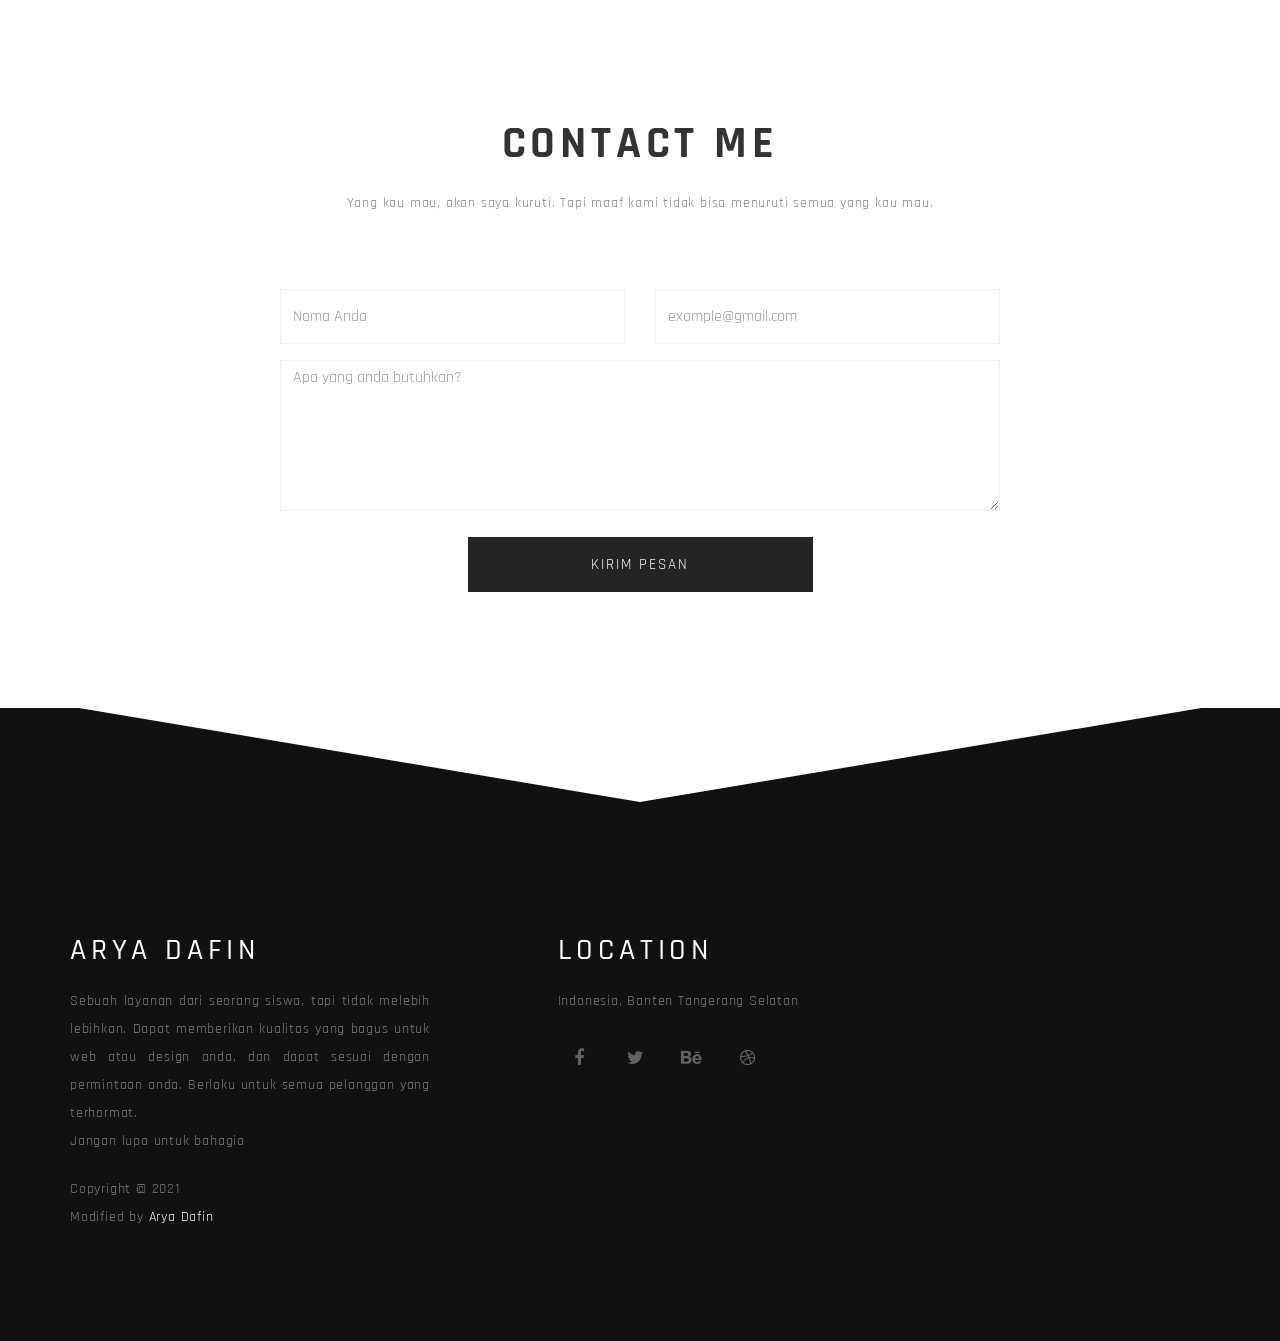
==== contact.html @ 538df8c3 "first commit" ====
<!DOCTYPE html>
<html>
<head>
	<meta charset="utf-8">
	<title>Contact</title>
	<meta http-equiv="X-UA-Compatible" content="IE=Edge">
	<meta name="viewport" content="width=device-width, initial-scale=1">
	<meta name="keywords" content="">
	<meta name="description" content="">
	
	<link rel="stylesheet" type="text/css" href="font-awesome/css/all.min.css">
	<script src="jquery-3.5.1.min.js"></script>
	<!-- stylesheets css -->
	<link rel="stylesheet" href="assets/public/css/bootstrap.min.css">
	<link rel="stylesheet" href="assets/public/css/animate.min.css">
  <link rel="stylesheet" href="assets/public/css/et-line-font.css">
	<link rel="stylesheet" href="assets/public/css/font-awesome.min.css">
  <link rel="stylesheet" href="assets/public/css/vegas.min.css">
	<link rel="stylesheet" href="assets/public/css/style.css">

	<link href='https://fonts.googleapis.com/css?family=Rajdhani:400,500,700' rel='stylesheet' type='text/css'>
	<link href="https://fonts.googleapis.com/css?family=Teko" rel="stylesheet">
</head>
<body>

<!-- preloader section -->
<section class="preloader">
	<div class="sk-circle">
       <div class="sk-circle1 sk-child"></div>
       <div class="sk-circle2 sk-child"></div>
       <div class="sk-circle3 sk-child"></div>
       <div class="sk-circle4 sk-child"></div>
       <div class="sk-circle5 sk-child"></div>
       <div class="sk-circle6 sk-child"></div>
      <div class="sk-circle7 sk-child"></div>
       <div class="sk-circle8 sk-child"></div>
       <div class="sk-circle9 sk-child"></div>
       <div class="sk-circle10 sk-child"></div>
       <div class="sk-circle11 sk-child"></div>
       <div class="sk-circle12 sk-child"></div>
     </div>
</section>






<!-- contact section -->
<section id="contact">
  <div class="container">
    <div class="row">
      <div class="col-md-offset-2 col-md-8 col-sm-12">
        <div class="section-title">
          <h1 class="wow fadeInUp" data-wow-delay="0.3s">Contact me</h1>
          <p class="wow fadeInUp" data-wow-delay="0.6s">Yang kau mau, akan saya kuruti. Tapi maaf kami tidak bisa menuruti semua yang kau mau.</p>
        </div>
        <div class="contact-form wow fadeInUp" data-wow-delay="1.0s">
          <form id="contact-form" method="post" action="index.php">
            <div class="col-md-6 col-sm-6">
              <input name="nameMessages" type="text" class="form-control" placeholder="Nama Anda" required>
            </div>
            <div class="col-md-6 col-sm-6">
              <input name="emailMessages" type="email" class="form-control" placeholder="example@gmail.com" required>
            </div>
            <div class="col-md-12 col-sm-12">
              <textarea name="messageMessages" class="form-control" placeholder="Apa yang anda butuhkan?" rows="6" required></textarea>
            </div>
            <div class="col-md-offset-3 col-md-6 col-sm-offset-2 col-sm-8">
              <input name="btnMessages" type="submit" class="form-control submit" id="submit" value="KIRIM PESAN">
            </div>
          </form>
        </div>
      </div>
    </div>
  </div>
</section>

<!-- footer section -->
<footer>
  <div class="container">
    <div class="row">
      <svg class="svgcolor-light" preserveAspectRatio="none" viewBox="0 0 100 102" height="100" width="100%" version="1.1" xmlns="http://www.w3.org/2000/svg">
        <path d="M0 0 L50 100 L100 0 Z"></path>
      </svg>
      <div class="col-md-4 col-sm-6">
        <h2>Arya Dafin</h2>
          <div class="wow fadeInUp" data-wow-delay="0.3s">
             <p class="text-justify">Sebuah layanan dari seorang siswa, tapi tidak melebih lebihkan. Dapat memberikan kualitas yang bagus untuk web atau design anda, dan dapat sesuai dengan permintaan anda. Berlaku untuk semua pelanggan yang terhormat.<br> Jangan lupa untuk bahagia</p>
             <p class="copyright-text">Copyright &copy; 2021 <br>
             Modified by <a rel="nofollow" href="" target="_parent">Arya Dafin</a></p>
          </div>
      </div>
      <div class="col-md-1 col-sm-1"></div>
      <div class="col-md-4 col-sm-5">
        <h2>Location</h2>
        <p class="wow fadeInUp" data-wow-delay="0.6s">
          Indonesia, Banten Tangerang Selatan<br>
        </p>
        <ul class="social-icon">
          <li><a href="#" class="fa fa-facebook wow bounceIn" data-wow-delay="0.9s"></a></li>
          <li><a href="#" class="fa fa-twitter wow bounceIn" data-wow-delay="1.2s"></a></li>
          <li><a href="#" class="fa fa-behance wow bounceIn" data-wow-delay="1.4s"></a></li>
          <li><a href="#" class="fa fa-dribbble wow bounceIn" data-wow-delay="1.6s"></a></li>
        </ul>
      </div>

    </div>
  </div>
</footer>




<!-- Back top -->
<a href="index.php#home" class="go-top"><i class="fa fa-angle-up"></i></a>

<!-- javscript js -->
<script src="assets/public/js/jquery.js"></script>
<script src="assets/public/js/bootstrap.min.js"></script>

<script src="assets/public/js/vegas.min.js"></script>

<script src="assets/public/js/wow.min.js"></script>
<script src="assets/public/js/smoothscroll.js"></script>
<script src="assets/public/js/custom.js"></script>

</body>
</html>
---- assets/public/css/vegas.min.css ----
.vegas-overlay,.vegas-slide,.vegas-slide-inner,.vegas-timer,.vegas-wrapper{position:absolute;top:0;left:0;bottom:0;right:0;overflow:hidden;border:none;padding:0;margin:0}.vegas-overlay{opacity:.5;background:url(overlays/02.png) center center}.vegas-timer{top:auto;bottom:0;height:2px}.vegas-timer-progress{width:0;height:100%;background:#fff;-webkit-transition:width ease-out;transition:width ease-out}.vegas-timer-running .vegas-timer-progress{width:100%}.vegas-slide,.vegas-slide-inner{margin:0;padding:0;background:center center no-repeat;-webkit-transform:translateZ(0);transform:translateZ(0)}body .vegas-container{overflow:hidden!important;position:relative}.vegas-video{min-width:100%;min-height:100%;width:auto;height:auto}body.vegas-container{overflow:auto;position:static;z-index:-2}body.vegas-container>.vegas-overlay,body.vegas-container>.vegas-slide,body.vegas-container>.vegas-timer{position:fixed;z-index:-1}:root body.vegas-container>.vegas-overlay,:root body.vegas-container>.vegas-slide,_::full-page-media,_:future{bottom:-76px}.vegas-transition-fade,.vegas-transition-fade2{opacity:0}.vegas-transition-fade-in,.vegas-transition-fade2-in{opacity:1}.vegas-transition-fade2-out{opacity:0}.vegas-transition-blur,.vegas-transition-blur2{opacity:0;-webkit-filter:blur(32px);filter:blur(32px)}.vegas-transition-blur-in,.vegas-transition-blur2-in{opacity:1;-webkit-filter:blur(0);filter:blur(0)}.vegas-transition-blur2-out{opacity:0}.vegas-transition-flash,.vegas-transition-flash2{opacity:0;-webkit-filter:brightness(25);filter:brightness(25)}.vegas-transition-flash-in,.vegas-transition-flash2-in{opacity:1;-webkit-filter:brightness(1);filter:brightness(1)}.vegas-transition-flash2-out{opacity:0;-webkit-filter:brightness(25);filter:brightness(25)}.vegas-transition-negative,.vegas-transition-negative2{opacity:0;-webkit-filter:invert(100%);filter:invert(100%)}.vegas-transition-negative-in,.vegas-transition-negative2-in{opacity:1;-webkit-filter:invert(0);filter:invert(0)}.vegas-transition-negative2-out{opacity:0;-webkit-filter:invert(100%);filter:invert(100%)}.vegas-transition-burn,.vegas-transition-burn2{opacity:0;-webkit-filter:contrast(1000%) saturate(1000%);filter:contrast(1000%) saturate(1000%)}.vegas-transition-burn-in,.vegas-transition-burn2-in{opacity:1;-webkit-filter:contrast(100%) saturate(100%);filter:contrast(100%) saturate(100%)}.vegas-transition-burn2-out{opacity:0;-webkit-filter:contrast(1000%) saturate(1000%);filter:contrast(1000%) saturate(1000%)}.vegas-transition-slideLeft,.vegas-transition-slideLeft2{-webkit-transform:translateX(100%);transform:translateX(100%)}.vegas-transition-slideLeft-in,.vegas-transition-slideLeft2-in{-webkit-transform:translateX(0);transform:translateX(0)}.vegas-transition-slideLeft2-out,.vegas-transition-slideRight,.vegas-transition-slideRight2{-webkit-transform:translateX(-100%);transform:translateX(-100%)}.vegas-transition-slideRight-in,.vegas-transition-slideRight2-in{-webkit-transform:translateX(0);transform:translateX(0)}.vegas-transition-slideRight2-out{-webkit-transform:translateX(100%);transform:translateX(100%)}.vegas-transition-slideUp,.vegas-transition-slideUp2{-webkit-transform:translateY(100%);transform:translateY(100%)}.vegas-transition-slideUp-in,.vegas-transition-slideUp2-in{-webkit-transform:translateY(0);transform:translateY(0)}.vegas-transition-slideDown,.vegas-transition-slideDown2,.vegas-transition-slideUp2-out{-webkit-transform:translateY(-100%);transform:translateY(-100%)}.vegas-transition-slideDown-in,.vegas-transition-slideDown2-in{-webkit-transform:translateY(0);transform:translateY(0)}.vegas-transition-slideDown2-out{-webkit-transform:translateY(100%);transform:translateY(100%)}.vegas-transition-zoomIn,.vegas-transition-zoomIn2{-webkit-transform:scale(0);transform:scale(0);opacity:0}.vegas-transition-zoomIn-in,.vegas-transition-zoomIn2-in{-webkit-transform:scale(1);transform:scale(1);opacity:1}.vegas-transition-zoomIn2-out,.vegas-transition-zoomOut,.vegas-transition-zoomOut2{-webkit-transform:scale(2);transform:scale(2);opacity:0}.vegas-transition-zoomOut-in,.vegas-transition-zoomOut2-in{-webkit-transform:scale(1);transform:scale(1);opacity:1}.vegas-transition-zoomOut2-out{-webkit-transform:scale(0);transform:scale(0);opacity:0}.vegas-transition-swirlLeft,.vegas-transition-swirlLeft2{-webkit-transform:scale(2) rotate(35deg);transform:scale(2) rotate(35deg);opacity:0}.vegas-transition-swirlLeft-in,.vegas-transition-swirlLeft2-in{-webkit-transform:scale(1) rotate(0);transform:scale(1) rotate(0);opacity:1}.vegas-transition-swirlLeft2-out,.vegas-transition-swirlRight,.vegas-transition-swirlRight2{-webkit-transform:scale(2) rotate(-35deg);transform:scale(2) rotate(-35deg);opacity:0}.vegas-transition-swirlRight-in,.vegas-transition-swirlRight2-in{-webkit-transform:scale(1) rotate(0);transform:scale(1) rotate(0);opacity:1}.vegas-transition-swirlRight2-out{-webkit-transform:scale(2) rotate(35deg);transform:scale(2) rotate(35deg);opacity:0}.vegas-animation-kenburns{-webkit-animation:kenburns ease-out;animation:kenburns ease-out}@-webkit-keyframes kenburns{0%{-webkit-transform:scale(1.5);transform:scale(1.5)}100%{-webkit-transform:scale(1);transform:scale(1)}}@keyframes kenburns{0%{-webkit-transform:scale(1.5);transform:scale(1.5)}100%{-webkit-transform:scale(1);transform:scale(1)}}.vegas-animation-kenburnsUp{-webkit-animation:kenburnsUp ease-out;animation:kenburnsUp ease-out}@-webkit-keyframes kenburnsUp{0%{-webkit-transform:scale(1.5) translate(0,10%);transform:scale(1.5) translate(0,10%)}100%{-webkit-transform:scale(1) translate(0,0);transform:scale(1) translate(0,0)}}@keyframes kenburnsUp{0%{-webkit-transform:scale(1.5) translate(0,10%);transform:scale(1.5) translate(0,10%)}100%{-webkit-transform:scale(1) translate(0,0);transform:scale(1) translate(0,0)}}.vegas-animation-kenburnsDown{-webkit-animation:kenburnsDown ease-out;animation:kenburnsDown ease-out}@-webkit-keyframes kenburnsDown{0%{-webkit-transform:scale(1.5) translate(0,-10%);transform:scale(1.5) translate(0,-10%)}100%{-webkit-transform:scale(1) translate(0,0);transform:scale(1) translate(0,0)}}@keyframes kenburnsDown{0%{-webkit-transform:scale(1.5) translate(0,-10%);transform:scale(1.5) translate(0,-10%)}100%{-webkit-transform:scale(1) translate(0,0);transform:scale(1) translate(0,0)}}.vegas-animation-kenburnsLeft{-webkit-animation:kenburnsLeft ease-out;animation:kenburnsLeft ease-out}@-webkit-keyframes kenburnsLeft{0%{-webkit-transform:scale(1.5) translate(10%,0);transform:scale(1.5) translate(10%,0)}100%{-webkit-transform:scale(1) translate(0,0);transform:scale(1) translate(0,0)}}@keyframes kenburnsLeft{0%{-webkit-transform:scale(1.5) translate(10%,0);transform:scale(1.5) translate(10%,0)}100%{-webkit-transform:scale(1) translate(0,0);transform:scale(1) translate(0,0)}}.vegas-animation-kenburnsRight{-webkit-animation:kenburnsRight ease-out;animation:kenburnsRight ease-out}@-webkit-keyframes kenburnsRight{0%{-webkit-transform:scale(1.5) translate(-10%,0);transform:scale(1.5) translate(-10%,0)}100%{-webkit-transform:scale(1) translate(0,0);transform:scale(1) translate(0,0)}}@keyframes kenburnsRight{0%{-webkit-transform:scale(1.5) translate(-10%,0);transform:scale(1.5) translate(-10%,0)}100%{-webkit-transform:scale(1) translate(0,0);transform:scale(1) translate(0,0)}}.vegas-animation-kenburnsUpLeft{-webkit-animation:kenburnsUpLeft ease-out;animation:kenburnsUpLeft ease-out}@-webkit-keyframes kenburnsUpLeft{0%{-webkit-transform:scale(1.5) translate(10%,10%);transform:scale(1.5) translate(10%,10%)}100%{-webkit-transform:scale(1) translate(0,0);transform:scale(1) translate(0,0)}}@keyframes kenburnsUpLeft{0%{-webkit-transform:scale(1.5) translate(10%,10%);transform:scale(1.5) translate(10%,10%)}100%{-webkit-transform:scale(1) translate(0,0);transform:scale(1) translate(0,0)}}.vegas-animation-kenburnsUpRight{-webkit-animation:kenburnsUpRight ease-out;animation:kenburnsUpRight ease-out}@-webkit-keyframes kenburnsUpRight{0%{-webkit-transform:scale(1.5) translate(-10%,10%);transform:scale(1.5) translate(-10%,10%)}100%{-webkit-transform:scale(1) translate(0,0);transform:scale(1) translate(0,0)}}@keyframes kenburnsUpRight{0%{-webkit-transform:scale(1.5) translate(-10%,10%);transform:scale(1.5) translate(-10%,10%)}100%{-webkit-transform:scale(1) translate(0,0);transform:scale(1) translate(0,0)}}.vegas-animation-kenburnsDownLeft{-webkit-animation:kenburnsDownLeft ease-out;animation:kenburnsDownLeft ease-out}@-webkit-keyframes kenburnsDownLeft{0%{-webkit-transform:scale(1.5) translate(10%,-10%);transform:scale(1.5) translate(10%,-10%)}100%{-webkit-transform:scale(1) translate(0,0);transform:scale(1) translate(0,0)}}@keyframes kenburnsDownLeft{0%{-webkit-transform:scale(1.5) translate(10%,-10%);transform:scale(1.5) translate(10%,-10%)}100%{-webkit-transform:scale(1) translate(0,0);transform:scale(1) translate(0,0)}}.vegas-animation-kenburnsDownRight{-webkit-animation:kenburnsDownRight ease-out;animation:kenburnsDownRight ease-out}@-webkit-keyframes kenburnsDownRight{0%{-webkit-transform:scale(1.5) translate(-10%,-10%);transform:scale(1.5) translate(-10%,-10%)}100%{-webkit-transform:scale(1) translate(0,0);transform:scale(1) translate(0,0)}}@keyframes kenburnsDownRight{0%{-webkit-transform:scale(1.5) translate(-10%,-10%);transform:scale(1.5) translate(-10%,-10%)}100%{-webkit-transform:scale(1) translate(0,0);transform:scale(1) translate(0,0)}}
---- assets/public/css/style.css ----
body
	{
		background: #ffffff;
   font-family: 'Rajdhani', sans-serif;
    font-weight: 400;
	}


html,body {
  width: 100%;
  overflow-x: hidden;
}

html {
  font-size: 100%;
}

h1,h2,h3 {
  font-weight: 500;
  letter-spacing: 0.3rem;
  text-transform: uppercase;
}

h1 {
  font-size: 2.8rem;
  font-weight: 700;
}

h2 {
  color: #ffffff;
  padding-bottom: 10px;
}

h3 {
  font-size: 1rem;
  line-height: 2rem;
}

p {
  color: #828282;
  letter-spacing: 0.8px;
  line-height: 28px;
}

strong {
  color: #f1c11a;
  font-weight: 700;
}


#about,
#feature,
#ticket,
#contact {
  background: #ffffff;
}

#about,
#feature,
#ticket,
#contact,
footer {
  padding-top: 100px;
  padding-bottom: 100px;
}

.section-title {
  padding-bottom: 62px;
}
.section-title h1 {
  padding-bottom: 10px;
}
#about .section-title {
  padding-bottom: 22px;
}
#contact .section-title {
  text-align: center;
}


/* preloader section  */
.preloader {
  position: fixed;
  top: 0;
  left: 0;
  width: 100%;
  height: 100%;
  z-index: 99999;
  display: flex;
  flex-flow: row nowrap;
  justify-content: center;
  align-items: center;
  background: none repeat scroll 0 0 #ffffff;
}

.sk-circle {
  margin: 40px auto;
  width: 40px;
  height: 40px;
  position: relative; }
  .sk-circle .sk-child {
    width: 100%;
    height: 100%;
    position: absolute;
    left: 0;
    top: 0; }
  .sk-circle .sk-child:before {
    content: '';
    display: block;
    margin: 0 auto;
    width: 15%;
    height: 15%;
    background-color: #333;
    border-radius: 100%;
    -webkit-animation: sk-circleBounceDelay 1.2s infinite ease-in-out both;
            animation: sk-circleBounceDelay 1.2s infinite ease-in-out both; }
  .sk-circle .sk-circle2 {
    -webkit-transform: rotate(30deg);
        -ms-transform: rotate(30deg);
            transform: rotate(30deg); }
  .sk-circle .sk-circle3 {
    -webkit-transform: rotate(60deg);
        -ms-transform: rotate(60deg);
            transform: rotate(60deg); }
  .sk-circle .sk-circle4 {
    -webkit-transform: rotate(90deg);
        -ms-transform: rotate(90deg);
            transform: rotate(90deg); }
  .sk-circle .sk-circle5 {
    -webkit-transform: rotate(120deg);
        -ms-transform: rotate(120deg);
            transform: rotate(120deg); }
  .sk-circle .sk-circle6 {
    -webkit-transform: rotate(150deg);
        -ms-transform: rotate(150deg);
            transform: rotate(150deg); }
  .sk-circle .sk-circle7 {
    -webkit-transform: rotate(180deg);
        -ms-transform: rotate(180deg);
            transform: rotate(180deg); }
  .sk-circle .sk-circle8 {
    -webkit-transform: rotate(210deg);
        -ms-transform: rotate(210deg);
            transform: rotate(210deg); }
  .sk-circle .sk-circle9 {
    -webkit-transform: rotate(240deg);
        -ms-transform: rotate(240deg);
            transform: rotate(240deg); }
  .sk-circle .sk-circle10 {
    -webkit-transform: rotate(270deg);
        -ms-transform: rotate(270deg);
            transform: rotate(270deg); }
  .sk-circle .sk-circle11 {
    -webkit-transform: rotate(300deg);
        -ms-transform: rotate(300deg);
            transform: rotate(300deg); }
  .sk-circle .sk-circle12 {
    -webkit-transform: rotate(330deg);
        -ms-transform: rotate(330deg);
            transform: rotate(330deg); }
  .sk-circle .sk-circle2:before {
    -webkit-animation-delay: -1.1s;
            animation-delay: -1.1s; }
  .sk-circle .sk-circle3:before {
    -webkit-animation-delay: -1s;
            animation-delay: -1s; }
  .sk-circle .sk-circle4:before {
    -webkit-animation-delay: -0.9s;
            animation-delay: -0.9s; }
  .sk-circle .sk-circle5:before {
    -webkit-animation-delay: -0.8s;
            animation-delay: -0.8s; }
  .sk-circle .sk-circle6:before {
    -webkit-animation-delay: -0.7s;
            animation-delay: -0.7s; }
  .sk-circle .sk-circle7:before {
    -webkit-animation-delay: -0.6s;
            animation-delay: -0.6s; }
  .sk-circle .sk-circle8:before {
    -webkit-animation-delay: -0.5s;
            animation-delay: -0.5s; }
  .sk-circle .sk-circle9:before {
    -webkit-animation-delay: -0.4s;
            animation-delay: -0.4s; }
  .sk-circle .sk-circle10:before {
    -webkit-animation-delay: -0.3s;
            animation-delay: -0.3s; }
  .sk-circle .sk-circle11:before {
    -webkit-animation-delay: -0.2s;
            animation-delay: -0.2s; }
  .sk-circle .sk-circle12:before {
    -webkit-animation-delay: -0.1s;
            animation-delay: -0.1s; }

@-webkit-keyframes sk-circleBounceDelay {
  0%, 80%, 100% {
    -webkit-transform: scale(0);
            transform: scale(0); }
  40% {
    -webkit-transform: scale(1);
            transform: scale(1); } }

@keyframes sk-circleBounceDelay {
  0%, 80%, 100% {
    -webkit-transform: scale(0);
            transform: scale(0); }
  40% {
    -webkit-transform: scale(1);
            transform: scale(1); } }

#slideshow {
  top: 0;
  left: 0;
  z-index: -10;
  width: 100vw;
  backface-visibility: hidden;
}


/* home section */
#home {
  display: -webkit-box;
  display: -webkit-flex;
  display: -ms-flexbox;
  display: flex;
  -webkit-box-align: center;
  -webkit-align-items: center;
      -ms-flex-align: center;
        align-items: center;
  text-align: center;
  height: 100vh;
  color: #ffffff;
}

#home .home-thumb {
  text-align: center;
}

#home .btn {
    background: transparent;
    border: 3px solid #ffffff;
    border-radius: 0px;
    color: #ffffff;
    font-weight: 700;
    letter-spacing: 1px;
    padding: 14px 36px;
    margin-top: 42px;
    margin-right: 16px;
    -webkit-transition: all 0.4s ease-in-out;
    transition: all 0.4s ease-in-out;
}

#home .btn:hover {
  background: #f1c11a;
  color: #ffffff;
  border-color: transparent;
}

#home .btn-success {
    background: #ffffff;
    color: #242424;
    border-color: transparent;
}


/* about section */
#about h3 {
    margin-top: 0px;
}

#about .about-thumb {
  padding-top: 10px;
}



/* feature section */
#feature {
  background: #ff9933;
}

#feature .icon {
  color: #ffffff;
  font-size: 42px;
  padding-right: 14px;
}

#feature p {
  color: #333;
}

#feature .btn {
    background: transparent;
    border: 3px solid #ffffff;
    border-radius: 0px;
    color: #ffffff;
    font-size: 18px;
    font-weight: 700;
    letter-spacing: 1px;
    padding: 14px 36px;
    margin-top: 62px;
    margin-right: 16px;
    -webkit-transition: all 0.4s ease-in-out;
    transition: all 0.4s ease-in-out;
}

#feature .btn:hover {
  background: #ffffff;
  color: #333;
  border-color: transparent;
}



/* contact section  */
#contact .form-control {
  background: transparent;
  border: 1px solid #f0f0f0;
  border-radius: 0px;
  box-shadow: none;
  font-size: 16px;
  margin-bottom: 16px;
  transition: all 0.4s ease-in-out;
}

#contact .form-control:hover {
  border-color: #999;
}

#contact input {height: 55px;}

#contact input[type='submit'] {
  background: #242424;
  border: none;
  color: #ffffff;
  font-size: 15px;
  font-weight: 400;
  letter-spacing: 2px;
  transition: all 0.4s ease-in-out;
  margin-top: 10px;
}

#contact input[type='submit']:hover {
  background: #f1c11a;
}

/* Logout Modal Button */

#logout .btn {
    background: transparent;
    border: 3px solid #ffffff;
    border-radius: 0px;
    color: #ffffff;
    font-size: 18px;
    font-weight: 700;
    letter-spacing: 1px;
    padding: 14px 36px;
    margin-right: 16px;
    -webkit-transition: all 0.4s ease-in-out;
    transition: all 0.4s ease-in-out;
}

#logout .btn:hover {
  background: #ffffff;
  color: #333;
  border-color: transparent;
}

/* footer section  */
footer {
  background: #111112;
}

footer .copyright-text {
  padding-top: 10px;
}

footer a {
	color: #fff;
}

footer a:hover {
	color: #FF6;
}

/* svg */
.svgcolor-light {
  /*position: absolute;
  top: 0;
  left: 0; */
  position: relative;
  bottom: 104px;
}
.svgcolor-light > path {
  fill: white;
  stroke: white;
  stroke-width: 0;
}


/* Back top */
.go-top {
  background-color: #eee;
  bottom: 2em;
  right: 2em;
  color: #111112;
  font-size: 22px;
  display: none;
  position: fixed;
  text-decoration: none;
  width: 50px;
  height: 50px;
  line-height: 50px;
  text-align: center;
  transition: all 0.4s ease-in-out;
}

.go-top:hover {
    background: #f1c11a;
    color: #ffffff;
}


/* social icon section  */
.social-icon {
  padding: 0;
  margin: 0;
}

.social-icon li {
  list-style: none;
  display: inline-block;
}

.social-icon li a {
  border-radius: 100px;
  color: #626262;
  font-size: 18px;
  text-decoration: none;
  transition: all 0.4s ease-in-out;
  width: 42px;
  height: 42px;
  line-height: 42px;
  text-align: center;
  margin-top: 12px;
  margin-right: 10px;
}

.social-icon li a:hover {
  background-color: #ffffff;
  color: #111112;
}

/* Mobile Responsive */
@media (max-width: 980px) {

  h1 {
    font-size: 2.4rem;
  }

  #home {
    height: 65vh;
  }

  #about .section-title {
    padding-bottom: 12px;
  }

  #feature .col-md-4 {
    padding-bottom: 32px;
  }

}


@media (max-width: 768px) {

  h1 {
    font-size: 2rem;
  }

  h2 {
    font-size: 1.6rem;
  }

  h3 {
    font-size: 0.8rem;
    line-height: 1.3rem;
  }

}


@media (max-width: 700px) {

  #home {height: 100vh;}

  .modal-dialog .modal-content {
    padding: 50px 20px;
  }

  footer {text-align: center;}
  footer .col-sm-6 {
    padding-bottom: 32px;
  }

  .modal-dialog .close {
  font-size: 35px;
  width: 25px;
  height: 25px;
  line-height: 25px;
}

}
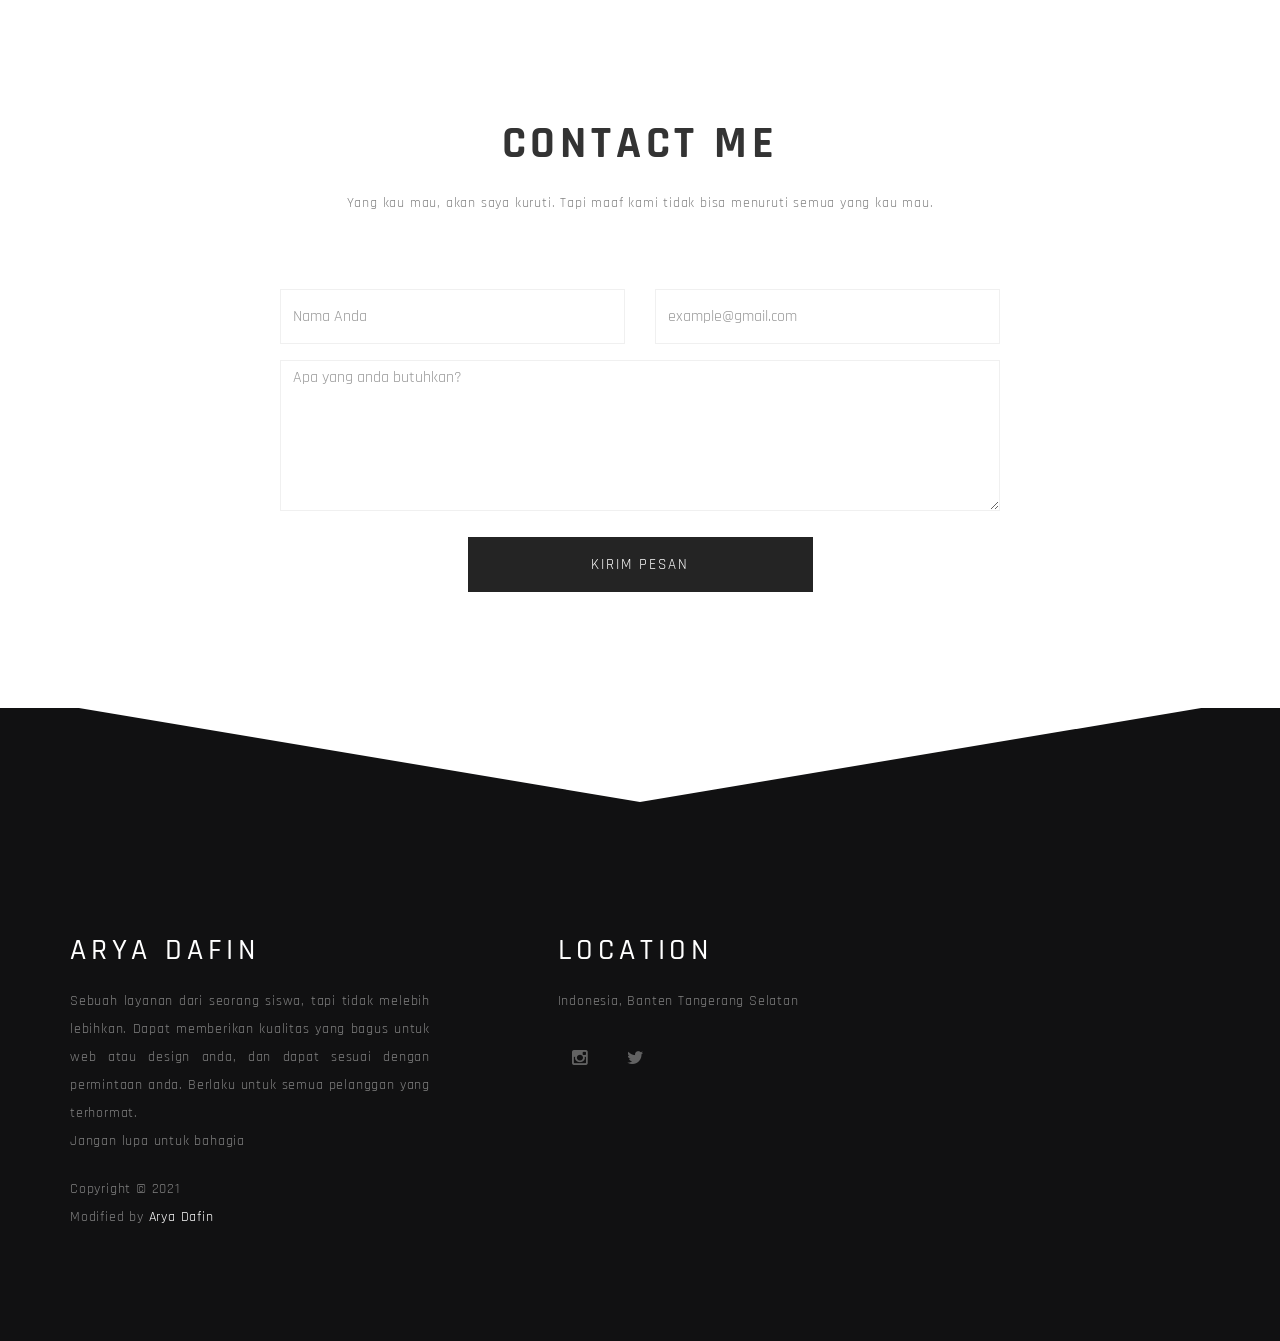
==== commit 120f3889: "perubahan footer medsos" ====
--- a/contact.html
+++ b/contact.html
@@ -75,11 +75,10 @@
     </div>
   </div>
 </section>
-
 <!-- footer section -->
 <footer>
-  <div class="container">
-    <div class="row">
+	<div class="container">
+		<div class="row">
       <svg class="svgcolor-light" preserveAspectRatio="none" viewBox="0 0 100 102" height="100" width="100%" version="1.1" xmlns="http://www.w3.org/2000/svg">
         <path d="M0 0 L50 100 L100 0 Z"></path>
       </svg>
@@ -98,17 +97,14 @@
           Indonesia, Banten Tangerang Selatan<br>
         </p>
         <ul class="social-icon">
-          <li><a href="#" class="fa fa-facebook wow bounceIn" data-wow-delay="0.9s"></a></li>
-          <li><a href="#" class="fa fa-twitter wow bounceIn" data-wow-delay="1.2s"></a></li>
-          <li><a href="#" class="fa fa-behance wow bounceIn" data-wow-delay="1.4s"></a></li>
-          <li><a href="#" class="fa fa-dribbble wow bounceIn" data-wow-delay="1.6s"></a></li>
+          <li><a href="https://instagram.com/ardfn_" class="fa fa-instagram wow bounceIn" data-wow-delay="0.9s"></a></li>
+          <li><a href="https://twitter.com/AryaDafinGt?s=09" class="fa fa-twitter wow bounceIn" data-wow-delay="1.2s"></a></li>
         </ul>
       </div>
 
-    </div>
-  </div>
+		</div>
+	</div>
 </footer>
-
 
 
 
